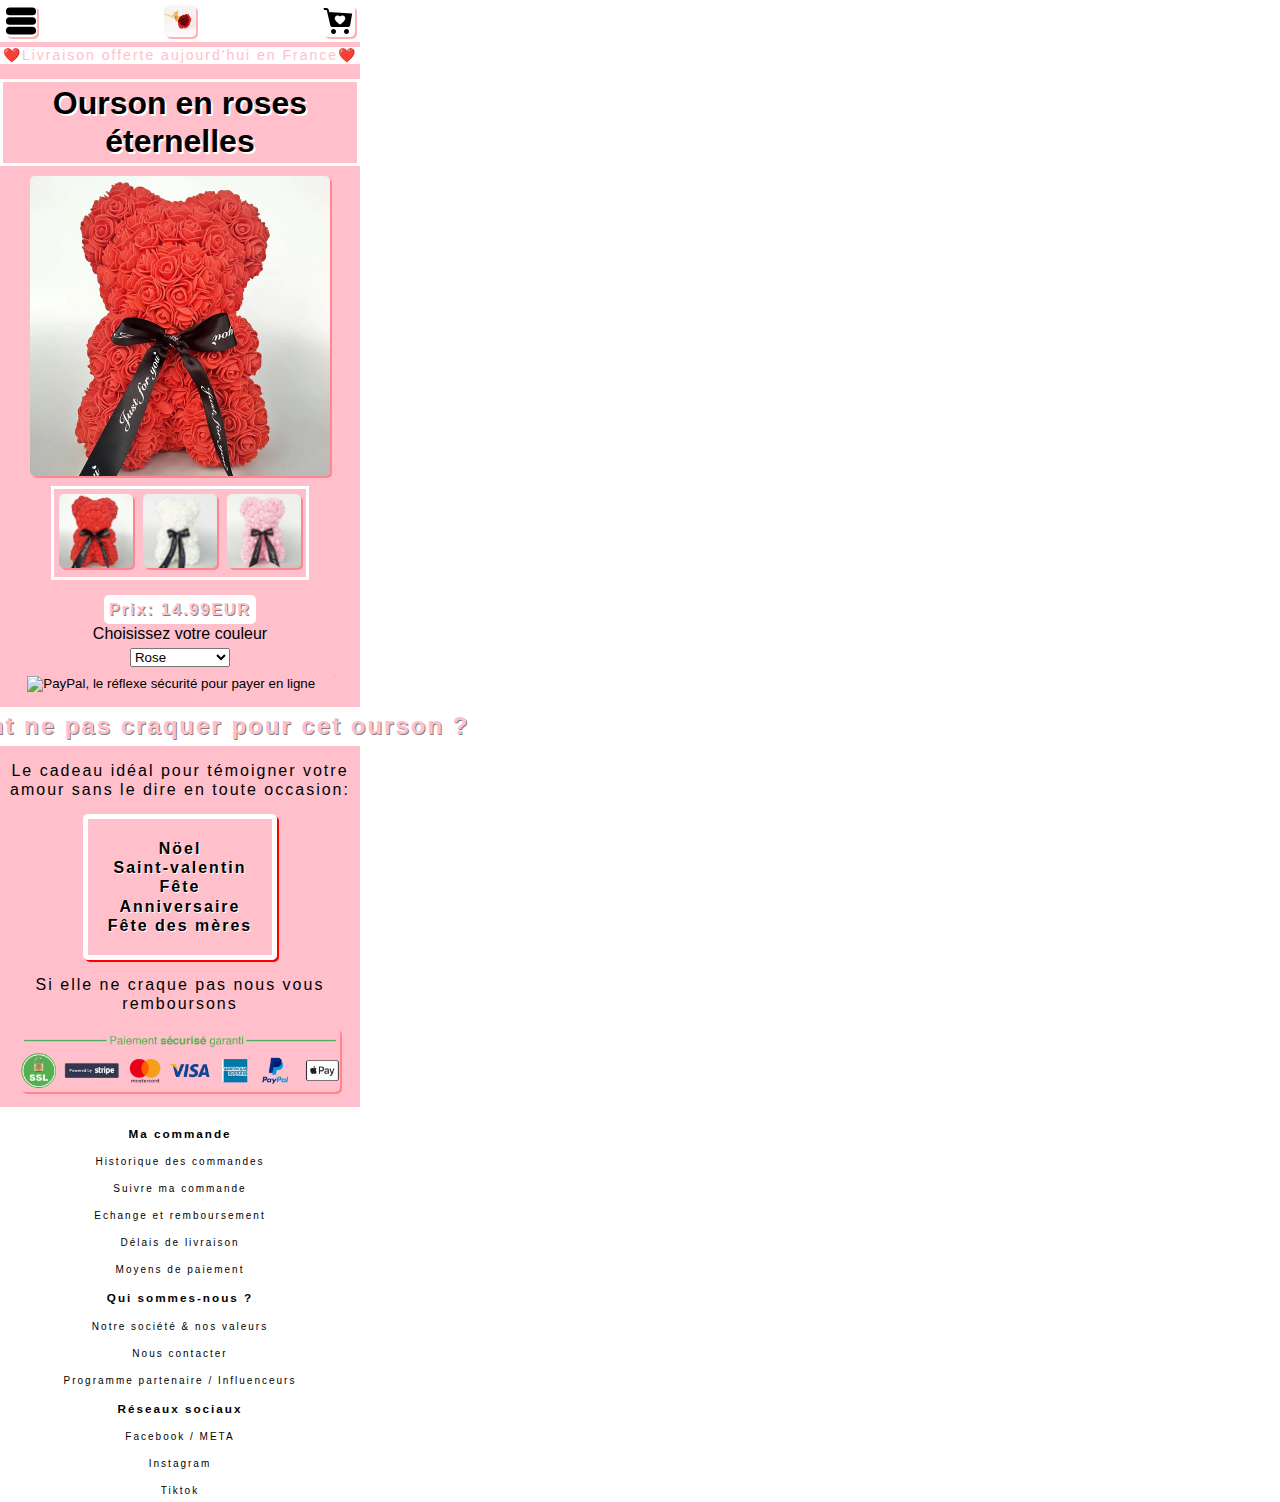
==== ourson_page.html @ 30f81a37 "Essai 1" ====
<!DOCTYPE html>
<html lang="fr">
<head>
    <!-- Google tag (gtag.js) -->
    <script async src="https://www.googletagmanager.com/gtag/js?id=G-Y4LCB6PF3V"></script>
    <script>
    window.dataLayer = window.dataLayer || [];
    function gtag(){dataLayer.push(arguments);}
    gtag('js', new Date());

    gtag('config', 'G-Y4LCB6PF3V');
    </script>
    <meta charset="UTF-8">
    <meta http-equiv="X-UA-Compatible" content="IE=edge">
    <meta name="viewport" content="width=device-width, initial-scale=1.0">
    <link href="style_ourson_page.css" rel="stylesheet" type="text/css">
    <title>Ourson en roses éternelles</title>
</head>
<body>
    <header>
        <img class="img_header img1" src="images/menu.svg" alt="icone menu">
        <img class="img_header img2" src="images/logo.png" alt="icone logo">
        <img class="img_header img3" src="images/panier.png" alt="icone panier">
    </header>
    <main>
        <p class="promotion">❤️Livraison offerte aujourd'hui en France❤️</p>
        <h1>Ourson en roses éternelles</h1>
        <img class="img_rose main_rose" src="images/ourson_en_roses.jpg" alt="ourson en roses">
        <div class="choose_product center">
            <img class="img_products img_product_rose" src="images/ourson_en_roses.jpg" alt="ourson roses rouge">
            <img class="img_products img_product_bleu" src="images/ourson_roses_blanc.jpg" alt="ourson roses blanc">
            <img class="img_products img_product_jaune" src="images/ourson_roses_rose.jpg" alt="ourson roses jaune">
        </div>
        <p class="price">Prix: 14.99EUR</p>
        <button class="btn_stripe"><a href="https://buy.stripe.com/test_aEU4gN6951zjagoaEE">Acheter</a></button>
        <!--Code intégration bouton Paypal-->
        <form action="https://www.paypal.com/cgi-bin/webscr" method="post" target="_top">
            <input type="hidden" name="cmd" value="_s-xclick">
            <input type="hidden" name="hosted_button_id" value="CTMQ5LLSWZG6A">
            <table>
            <tr><td><input type="hidden" name="on0" value="Couleur">Choisissez votre couleur</td></tr><tr><td><select name="os0">
                <option value="Rose">Rose </option>
                <option value="Bleu">Bleu </option>
                <option value="Jaune">Jaune </option>
            </select> </td></tr>
            </table>
            <input type="image" src="https://www.paypalobjects.com/fr_FR/FR/i/btn/btn_buynowCC_LG.gif" border="0" name="submit" alt="PayPal, le réflexe sécurité pour payer en ligne">
            <img alt="" border="0" src="https://www.paypalobjects.com/fr_FR/i/scr/pixel.gif" width="1" height="1">
            </form>
        <!--FIN Code intégration bouton Paypal-->
        <h2>Comment ne pas craquer pour cet ourson ?</h2>
        <p>Le cadeau idéal pour témoigner votre amour sans le dire en toute occasion:</p>
        <div class="div_occasion">
            <ul>
                <li class="occasion">Nöel</li>
                <li class="occasion">Saint-valentin</li>
                <li class="occasion">Fête</li>
                <li class="occasion">Anniversaire</li>
                <li class="occasion">Fête des mères</li>
            </ul>
        </div>
        <p>Si elle ne craque pas nous vous remboursons</p>
        <img class="img_paiementSecure" src="images/paiement-securise-garantie_1060x_56928dde-1002-4972-b7f4-877c277dd670.png" alt="image paiement securise">
        <footer>
            <h3 class="h3_footer">Ma commande</h3>
            <p class="p_footer">Historique des commandes</p>
            <p class="p_footer">Suivre ma commande</p>
            <p class="p_footer">Echange et remboursement</p>
            <p class="p_footer">Délais de livraison</p>
            <p class="p_footer">Moyens de paiement</p>
            <h3 class="h3_footer">Qui sommes-nous ?</h3>
            <p class="p_footer">Notre société & nos valeurs</p>
            <p class="p_footer">Nous contacter</p>
            <p class="p_footer">Programme partenaire / Influenceurs</p>
            <h3 class="h3_footer">Réseaux sociaux</h3>
            <p class="p_footer">Facebook / META</p>
            <p class="p_footer">Instagram</p>
            <p class="p_footer">Tiktok</p>
        </footer>
    </main>
<script src="script.js"></script>
</body>
</html>
---- style_ourson_page.css ----
*{
    padding: 0;
    margin: 0;
    box-sizing: border-box;
    font-family: Arial, Helvetica, sans-serif;
    line-height: 1.2em;
}
head, body {
    height: 100vh;
    width: 360px;
    
}
img {
    border-radius: 5px;
    box-shadow: 2px 2px rgb(255,0,0,0.3)
}
header{
    display: flex;
    justify-content: space-between;
    border-bottom: 5px solid pink;
    padding: 5px;

}
.promotion {
    background-color: white;
    color: pink;
    width: 100vw;
    margin-top: 0;
    font-size: 14px;
    text-align: center;
}
.img_header {
    width: 32px;
    height: 32px;
}

/*PARTIE MAIN*/
main {
    background-color: pink;
    display: flex;
    flex-direction: column;
    align-items: center;
    width: 360px;
}
.img_rose {
    margin-top: 10px;
    width: 300px;
    height: 300px;
}
.price {
    font-size: 14px;
    color: pink;
    background-color: white;
    font-weight: bold;
    padding: 5px;
    border-radius: 5px;
    text-shadow: 1px 1px gray;
    font-size: 16px;
}
.center {
    margin-top: 10px;
    border: 3px solid white;
    padding: 5px;
}
.img_products {
    height: 74.36px;
    width: 74.36px;
}
.img_product_bleu {
    margin: 0px 5px 0px 5px;
}
h1 {
    margin-top: 15px;
    border: 3px solid white;
    text-shadow: 1px 1px gray;
    text-shadow: 2px 2px white;
    padding: 2px;
    text-align: center;
}
table, tr, td {
    display: flex;
    justify-content: center;
    margin-bottom: 2px;
}
select {
    width: 100px;
}
input {
    width: 300px;
}
h2 {
    margin-top: 15px;
    width: 100vw;
    color: pink;
    background-color: white;
    text-shadow: 1px 1px grey;
    padding: 5px;
    letter-spacing: 2px;
    text-align: center;
}
.div_occasion {
    border: 5px solid white;
    padding: 20px;
    text-align: center;
    margin-top: 15px;
    box-shadow: 2px 2px red;
    border-radius: 5px;
}
ul li {
    list-style: none;
    letter-spacing: 2px;
    font-weight: bold;
    text-shadow: 1px 1px white;
}
p {
    text-align: center;
    margin: 15px 10px 0 10px;
    letter-spacing: 2px;
}
.img_paiementSecure {
    margin-top: 15px;
    width: 320px;
}
.btn_stripe {
    background-color: pink;
    color: white;
    font-weight: bold;
    padding: 5px;
    border: 2px solid white;
    display: none;
    border-radius: 5px 5px 5px 5px;
}
/*FOOTER PART*/
footer {
    margin-top: 15px;
    padding: 5px;
    text-align: center;
    font-size: 10px;
    background-color: white;
    width: 100vw;
    letter-spacing: 2px;
}
.p_footer {
    text-align: center;
}
.h3_footer {
    margin-top: 15px;
}
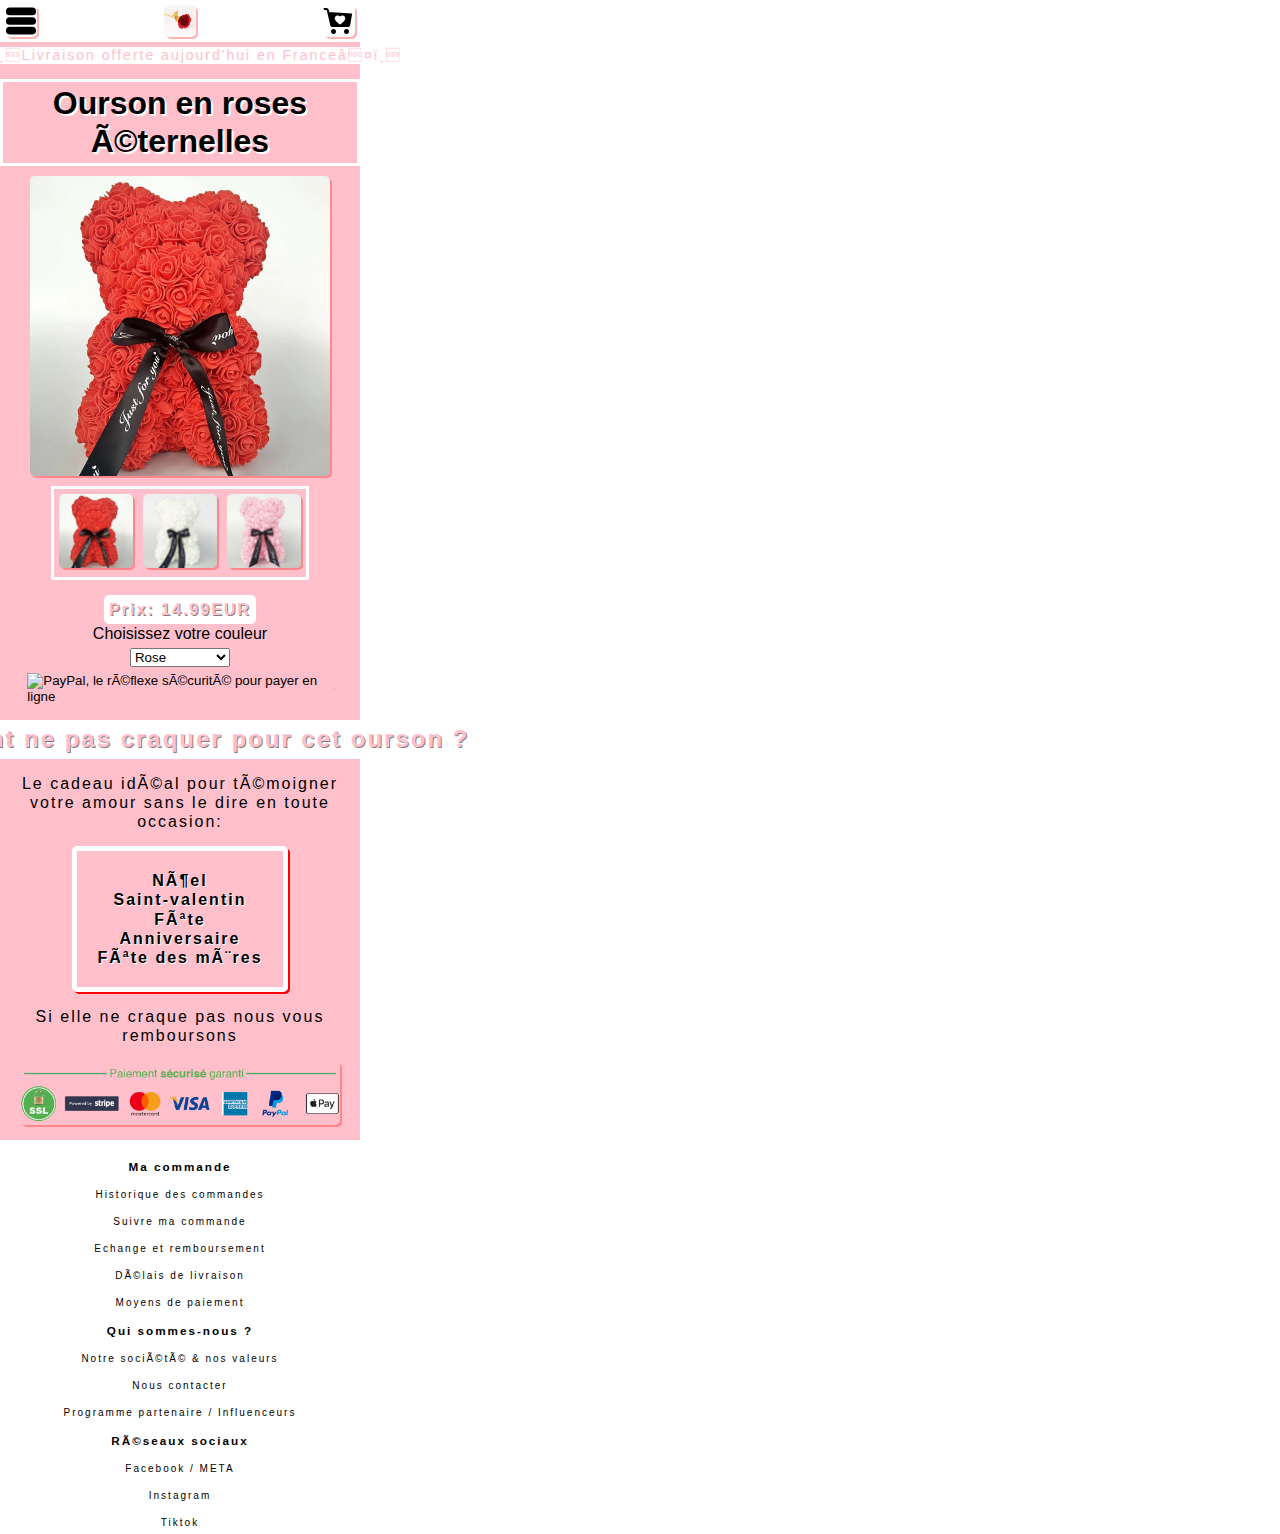
==== commit 598f11bf: "ajout pixel fb" ====
--- a/ourson_page.html
+++ b/ourson_page.html
@@ -1,6 +1,25 @@
 <!DOCTYPE html>
 <html lang="fr">
 <head>
+    <!--META TAG PIXEL FB-->
+    <meta name="facebook-domain-verification" content="ui6xh8za95ujdsaqhnhdhuf4fm1i1o" />
+    <!-- Meta Pixel Code -->
+        <script>
+            !function(f,b,e,v,n,t,s)
+            {if(f.fbq)return;n=f.fbq=function(){n.callMethod?
+            n.callMethod.apply(n,arguments):n.queue.push(arguments)};
+            if(!f._fbq)f._fbq=n;n.push=n;n.loaded=!0;n.version='2.0';
+            n.queue=[];t=b.createElement(e);t.async=!0;
+            t.src=v;s=b.getElementsByTagName(e)[0];
+            s.parentNode.insertBefore(t,s)}(window, document,'script',
+            'https://connect.facebook.net/en_US/fbevents.js');
+            fbq('init', '1119764235596528');
+            fbq('track', 'PageView');
+        </script>
+        <noscript><img height="1" width="1" style="display:none"
+            src="https://www.facebook.com/tr?id=1119764235596528&ev=PageView&noscript=1"
+        /></noscript>
+    <!-- End Meta Pixel Code -->
     <!-- Google tag (gtag.js) -->
     <script async src="https://www.googletagmanager.com/gtag/js?id=G-Y4LCB6PF3V"></script>
     <script>
@@ -78,6 +97,9 @@
             <p class="p_footer">Tiktok</p>
         </footer>
     </main>
+<script>
+    fbq('track', "PageView");
+</script>
 <script src="script.js"></script>
 </body>
 </html>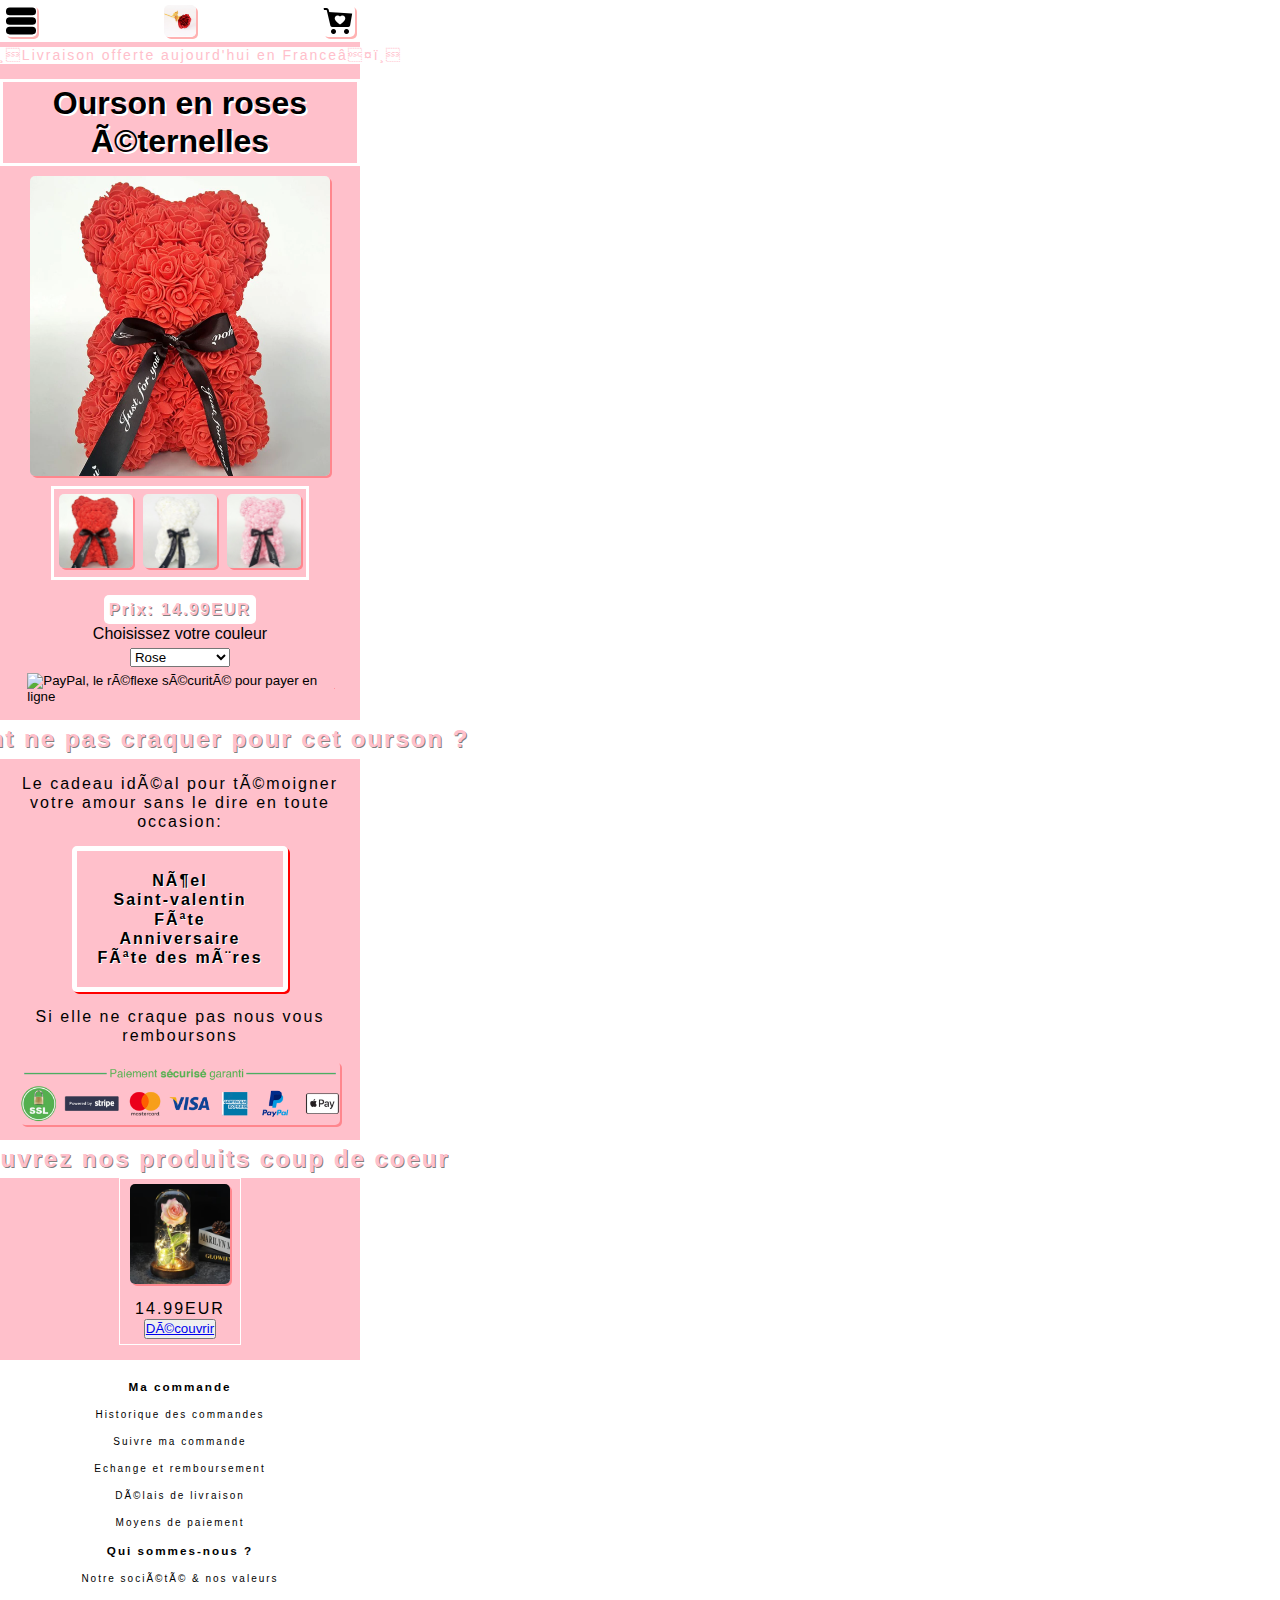
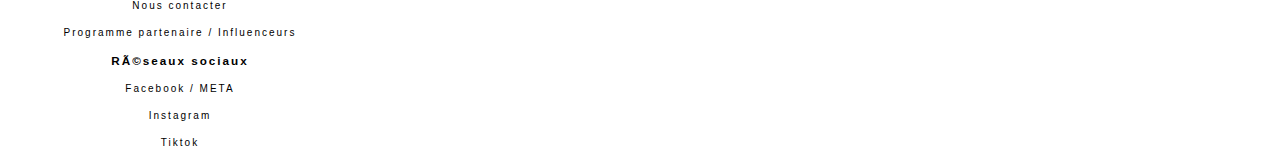
==== commit 7e8b5c6d: "Ajout des produits coup de coeur" ====
--- a/ourson_page.html
+++ b/ourson_page.html
@@ -80,6 +80,17 @@
         </div>
         <p>Si elle ne craque pas nous vous remboursons</p>
         <img class="img_paiementSecure" src="images/paiement-securise-garantie_1060x_56928dde-1002-4972-b7f4-877c277dd670.png" alt="image paiement securise">
+        <h2>Découvrez nos produits coup de coeur</h2>
+        <div class="other_products">
+            <div class="item1">
+                <img class="img_product_1" src="images/rose.jpg">
+                <p>14.99EUR</p>
+                <button><a href="index.html">Découvrir</a></button>
+            </div>
+            <div class="item2"></div>
+            <div class="item3"></div>
+            <div class="item4"></div>
+        </div>
         <footer>
             <h3 class="h3_footer">Ma commande</h3>
             <p class="p_footer">Historique des commandes</p>
--- a/style_ourson_page.css
+++ b/style_ourson_page.css
@@ -130,6 +130,21 @@
     display: none;
     border-radius: 5px 5px 5px 5px;
 }
+.other_products {
+    display: flex;
+    flex-direction: row;
+}
+.item1 {
+    display: flex;
+    flex-direction: column;
+    align-items: center;
+    border: 1px solid white;
+    padding: 5px;
+}
+.img_product_1 {
+    width: 100px;
+}
+
 /*FOOTER PART*/
 footer {
     margin-top: 15px;
